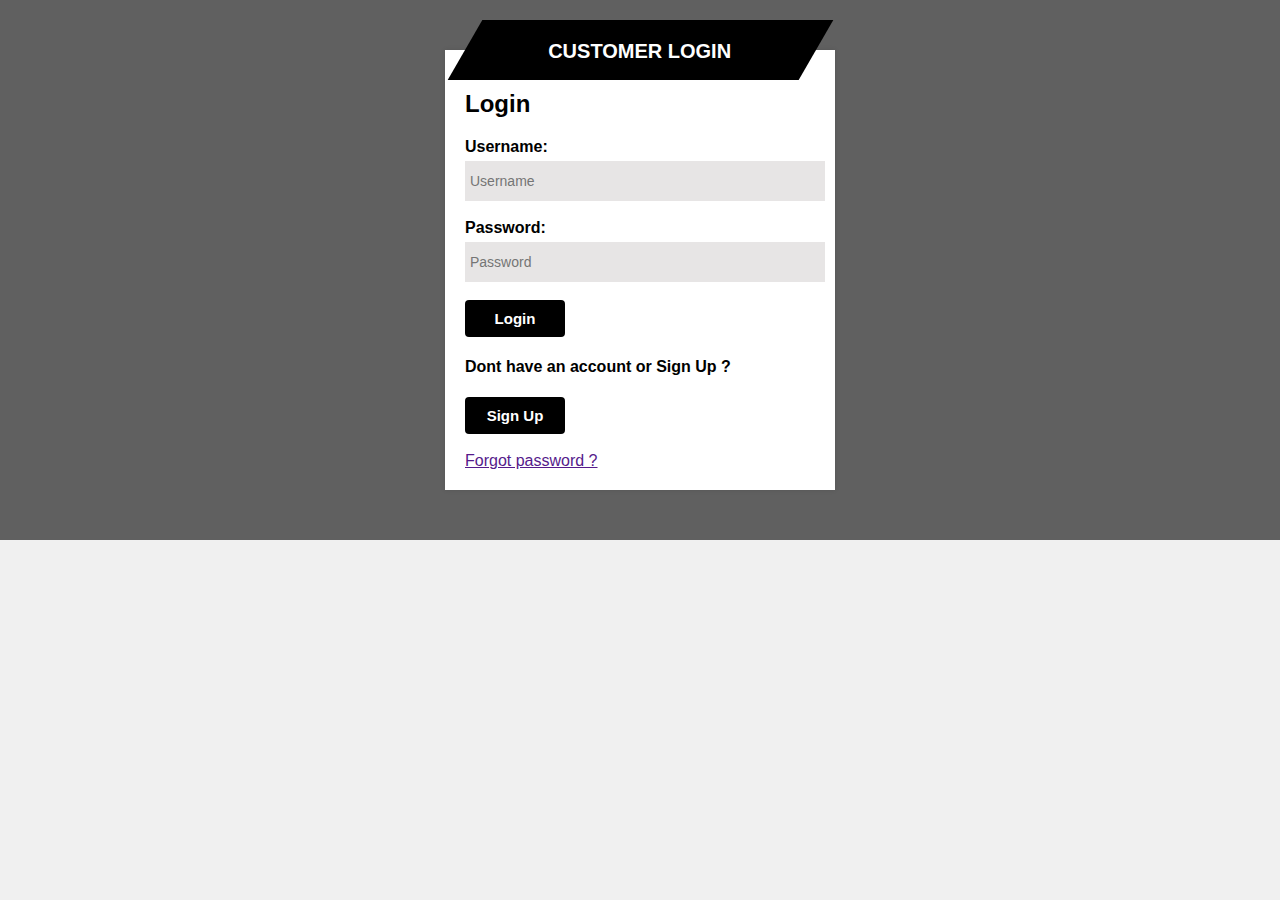
==== login.html @ 8bfe36c4 "Add files via upload" ====
<!DOCTYPE html>
<html lang="en">
<head>
    <meta charset="UTF-8">
    <meta name="viewport" content="width=device-width, initial-scale=1.0">
    <title>Document</title>
</head>
<body>
<head>
    <title>Login Form</title>
    <style>
        body {
            font-family:'Segoe UI', Tahoma, Geneva, Verdana, sans-serif;
            background-color: #f0f0f0;
            background-image: linear-gradient(rgba(0,0,0,0.6),rgba(0,0,0,0.6)),url('images/cc4.jpg');
            background-repeat: no-repeat;
            background-size: cover;
        }
        .container {
            max-width: 350px;
            margin: 50px auto;
            padding: 20px;
            background-color: #fff;
            box-shadow: 0px 0px 5px 0px rgba(0,0,0,0.1);
            position: relative;
            
            
        }
        .customer-login{
            width:90%;
            height: 60px;
            position: absolute;
            background-color: black;
            color:white;
            transform: skew(-30deg);
            top:-30px;
            text-align: center;
        }
        .customer-login p{
            transform: skew(30deg) ;
            font-size: 20px;
            font-weight: 600;
        }
        .form-group {
            margin-bottom: 20px;
        }
        .form-group label {
            display: block;
            margin-bottom: 5px;
            font-weight:600;
        }
        .form-group input {
            width: 100%;
            height:30px;
            padding: 5px;
            font-size: 14px;
            border:none;
            background-color: rgb(231, 229, 229);
        }
        .login-btn {
            width:100px;
            padding: 10px 20px;
            background-color: #000;
            color: #fff;
            font-size:15px;
            font-weight: bold;
            border-radius: 4px;
            border: none;
            cursor: pointer;
            transition: 0.1s;
        }
        .login-btn:hover{
            transform: scale(1.06);
        }
    </style>
</head>
<body>
    <div class="container">
        <div class="customer-login">
             <p> CUSTOMER LOGIN </p>
        </div>
        <h2>Login</h2>
        <form action="index.html">
            <div class="form-group">
                <label for="username">Username:</label>
                <input type="text" id="username" name="username" placeholder="Username" required><br><br>
            
                <label for="password">Password:</label>
                <input type="password" id="password" name="password" placeholder="Password" required><br><br>
            
                <button type="submit" class="login-btn">Login</button><br>
              
            </div>
        </form>
        <h4>Dont have an account or Sign Up ?</h4>
        <a href="signup.html"> <button class="login-btn"> Sign Up</button></a><br><br>
         <a href="">Forgot password ?</a>
    </div>

</body>
</html>
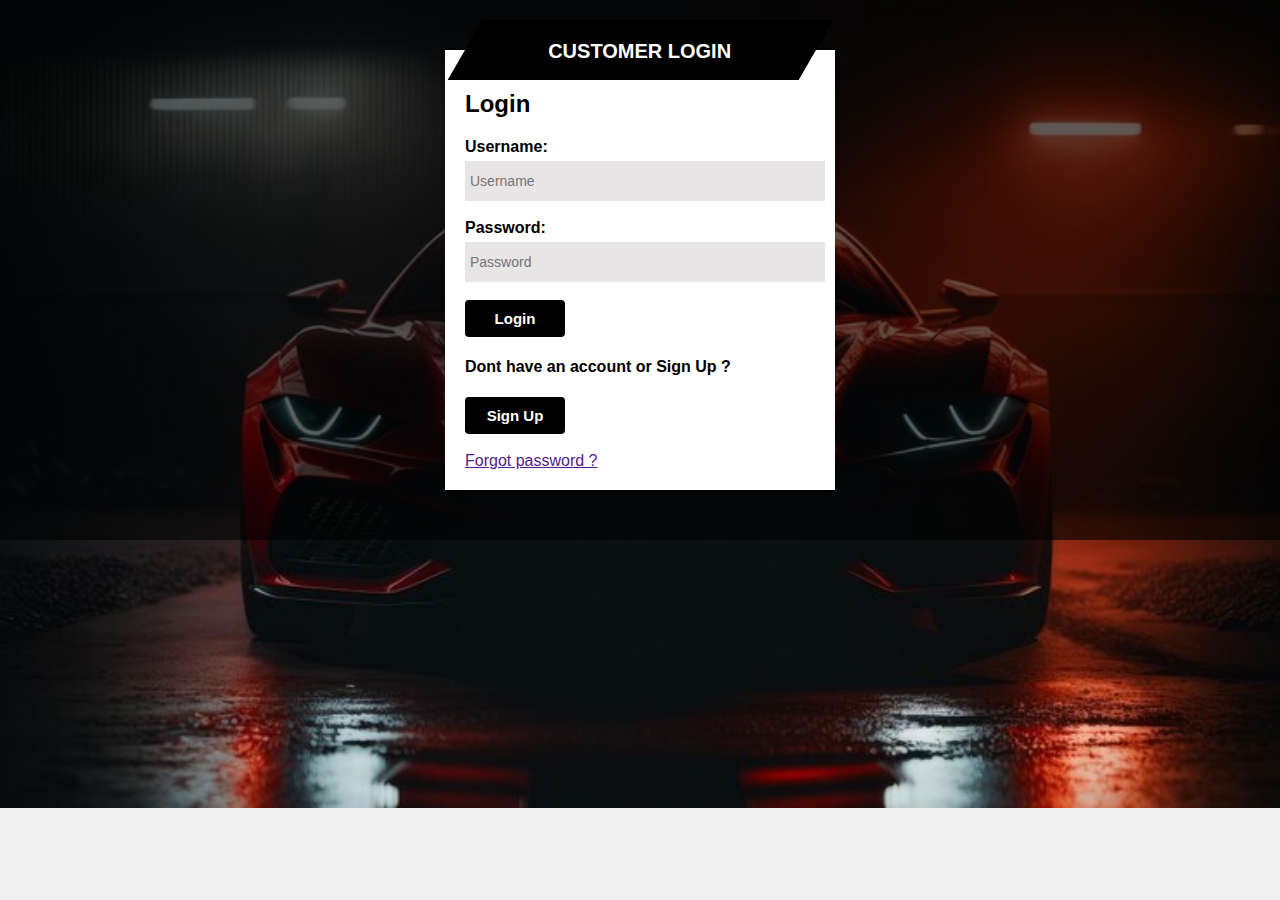
==== commit 826e7c6a: "Update login.html" ====
--- a/login.html
+++ b/login.html
@@ -12,7 +12,7 @@
         body {
             font-family:'Segoe UI', Tahoma, Geneva, Verdana, sans-serif;
             background-color: #f0f0f0;
-            background-image: linear-gradient(rgba(0,0,0,0.6),rgba(0,0,0,0.6)),url('images/cc4.jpg');
+            background-image: linear-gradient(rgba(0,0,0,0.6),rgba(0,0,0,0.6)),url('cc4.jpg');
             background-repeat: no-repeat;
             background-size: cover;
         }
@@ -98,4 +98,4 @@
     </div>
 
 </body>
-</html>+</html>
